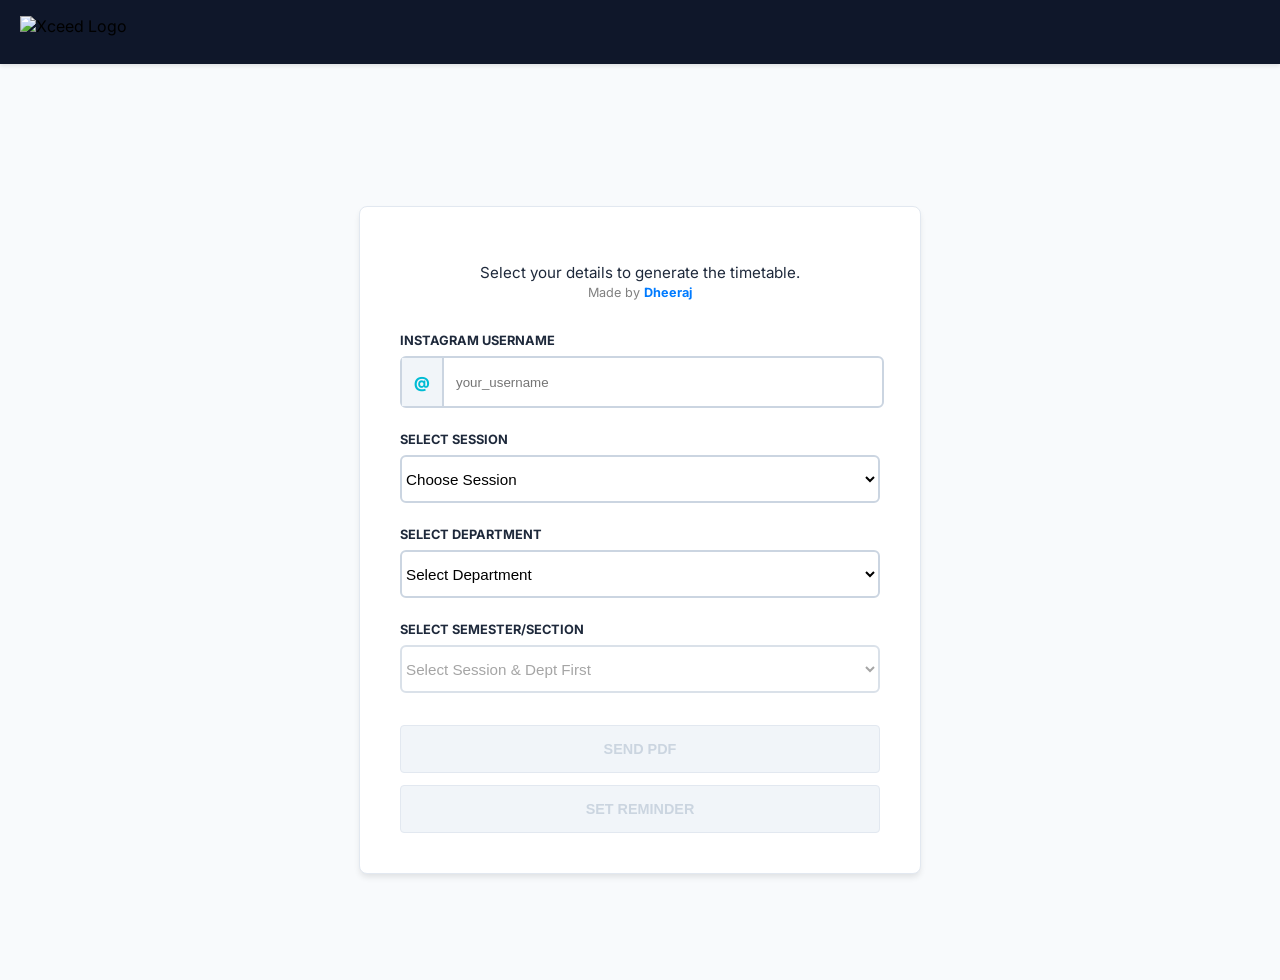
==== index.html @ 3b52e482 "initial commit" ====
<!DOCTYPE html>
<html lang="en">
<head>
    <meta charset="UTF-8">
    <meta name="viewport" content="width=device-width, initial-scale=1.0">
    <title>Timetable Automation Bot</title>
    <link href="https://fonts.googleapis.com/css2?family=Inter:wght@400;600&display=swap" rel="stylesheet">
    <link rel="stylesheet" href="style.css">
</head>
<body>
    <div class="container">
        
        <div style="text-align: center; margin-bottom: 1rem;">
        <img src="https://xceed.nitj.ac.in/clublogo.png" alt="Xceed Logo" style="max-width: 200px; height: auto;">
        </div>
            <p >
                Select your details to generate the timetable.<br>
                <small style="color: gray;">Made by <a href="https://www.instagram.com/dheeraj.__2007/" 
           target="_blank" 
           style="color: #007bff; text-decoration: none; font-weight: bold;">Dheeraj</a></small>
            </p>
        <div class="input-group">
            <label for="instagram">Instagram Username</label>
            <div class="input-wrapper">
                <span class="prefix">@</span>
                <input type="text" id="instagram" placeholder="your_username" required>
            </div>
        </div>
        
        <div class="input-group">
            <label for="session">Select Session</label>
            <select id="session" class="custom-select" required>
                <option value="" disabled selected>Choose Session</option>
                <option value="2025-2026 (Even)">2025-2026 (Even)</option>
                <option value="2025-2026 (Odd)">2025-2026 (Odd)</option>
                <option value="2024-2025 (Even)">2024-2025 (Even)</option>
                <option value="2024-2025 (Odd)">2024-2025 (Odd)</option>
                <option value="2023-2024 (Even)">2023-2024 (Even)</option>
            </select>
        </div>

        <div class="input-group">
            <label for="department">Select Department</label>
            <select id="department" class="custom-select" required>
                <option value="">Select Department</option>
                    <option value="Basic Sciences">Basic Sciences</option>
                    <option value="Biotechnology">Biotechnology</option>
                    <option value="Center for Artificial Intelligence">Center for Artificial Intelligence</option>
                    <option value="Center for Energy and Environment">Center for Energy and Environment</option>
                    <option value="Chemical Engineering">Chemical Engineering</option>
                    <option value="Chemistry">Chemistry</option>
                    <option value="Civil Engineering">Civil Engineering</option>
                    <option value="Computer Science and Engineering">Computer Science and Engineering</option>
                    <option value="Electrical Engineering">Electrical Engineering</option>
                    <option value="Electronics and Communication Engineering">Electronics and Communication Engineering</option>
                    <option value="Humanities and Management">Humanities and Management</option>
                    <option value="Industrial and Production Engineering">Industrial and Production Engineering</option>
                    <option value="Information Technology">Information Technology</option>
                    <option value="Instrumentation and Control Engineering">Instrumentation and Control Engineering</option>
                    <option value="ITEP">ITEP</option>
                    <option value="Mathematics & Computing">Mathematics & Computing</option>
                    <option value="Mechanical Engineering">Mechanical Engineering</option>
                    <option value="Physics">Physics</option>
                    <option value="Textile Technology">Textile Technology</option>
            </select>
        </div>

        <div class="input-group">
            <label for="dynamicOption">Select Semester/Section</label>
            <select id="dynamicOption" class="custom-select" disabled>
                <option value="">Select Session & Dept First</option>
            </select>
        </div>
        
        <div class="button-container">
            <button type="button" id="sendPdfBtn" class="secondary-btn" disabled>Send PDF</button>
            <button type="button" id="remindBtn" class="accent-btn" disabled>Set Reminder</button>
        </div>
        <div id="statusMessage"></div>
    </div>
    <script src="script.js"></script>
</body>
</html>
---- style.css ----
/* 1. Brand Variables */
:root {
    --xceed-navy: #0f172a;    /* Navy from official header */
    --xceed-teal: #00bcd4;    /* Teal from official buttons */
    --xceed-bg: #f8fafc;      /* Light portal background */
    --border-strong: #cbd5e1; /* Visible input borders */
    --text-dark: #1e293b;
}

/* 2. Global Setup */
body {
    background-color: var(--xceed-bg);
    margin: 0;
    padding-top: 80px; /* Space for the navy bar */
    display: flex;
    justify-content: center;
    align-items: center;
    min-height: 100vh;
    font-family: 'Inter', sans-serif;
    position: relative;
}

/* 3. Generating the Navy Header (CSS-Only) */
body::before {
    content: "";
    position: fixed;
    top: 0;
    left: 0;
    width: 100%;
    height: 64px;
    background-color: var(--xceed-navy);
    z-index: 100;
    box-shadow: 0 2px 4px rgba(0,0,0,0.1);
}

/* 4. Moving the White Logo into the Header */
/* This targets the first image inside your container */
.container img:first-of-type {
    position: fixed;
    top: 16px;
    left: 20px;
    height: 32px !important;
    width: auto !important;
    z-index: 101;
    margin: 0;
}

/* 5. The White Portal Card */
.container {
    background: #ffffff;
    padding: 2.5rem;
    border-radius: 8px;
    border: 1px solid #e2e8f0;
    box-shadow: 0 4px 6px -1px rgba(0, 0, 0, 0.1);
    width: 95%;
    max-width: 480px;
    margin-top: 20px;
}

/* Hide the duplicate title if the logo is moved */
h1 {
    display: none; 
}

p {
    text-align: center;
    color: var(--text-dark);
    font-size: 0.95rem;
    margin-bottom: 2rem;
}

/* 6. Form Styling (Official Portal Look) */
.input-group {
    margin-bottom: 1.5rem;
}

label {
    display: block;
    font-size: 0.8rem;
    font-weight: 700;
    color: var(--text-dark);
    margin-bottom: 8px;
    text-transform: uppercase;
}

/* High-Contrast Borders */
.input-wrapper, .custom-select {
    width: 100%;
    height: 48px;
    background: #ffffff;
    border: 2px solid var(--border-strong) !important;
    border-radius: 6px;
    font-size: 0.95rem;
    transition: all 0.2s;
    display: flex;
    align-items: center;
}

.input-wrapper:focus-within, .custom-select:focus {
    outline: none;
    border-color: var(--xceed-teal) !important;
    box-shadow: 0 0 0 3px rgba(0, 188, 212, 0.1);
}

.prefix {
    background: #f1f5f9;
    padding: 0 12px;
    font-weight: 800;
    color: var(--xceed-teal);
    border-right: 2px solid var(--border-strong);
    height: 100%;
    display: flex;
    align-items: center;
}

#instagram {
    border: none;
    outline: none;
    width: 100%;
    padding: 0 12px;
}

/* 7. Action Buttons */
.button-container {
    display: flex;
    flex-direction: column;
    gap: 12px;
    margin-top: 2rem;
}

button {
    height: 48px;
    border-radius: 4px;
    font-weight: 700;
    font-size: 0.9rem;
    text-transform: uppercase;
    cursor: pointer;
    transition: all 0.2s;
    border: none;
}

/* Teal "Send" Button */
.secondary-btn {
    background-color: var(--xceed-teal) !important;
    color: white !important;
}

/* Navy Outline Button */
.accent-btn {
    background-color: white !important;
    color: var(--xceed-navy) !important;
    border: 2px solid var(--xceed-navy) !important;
}

button:disabled {
    background-color: #f1f5f9 !important;
    border: 1px solid #e2e8f0 !important;
    color: #cbd5e0 !important;
    cursor: not-allowed;
    box-shadow: none !important;
}
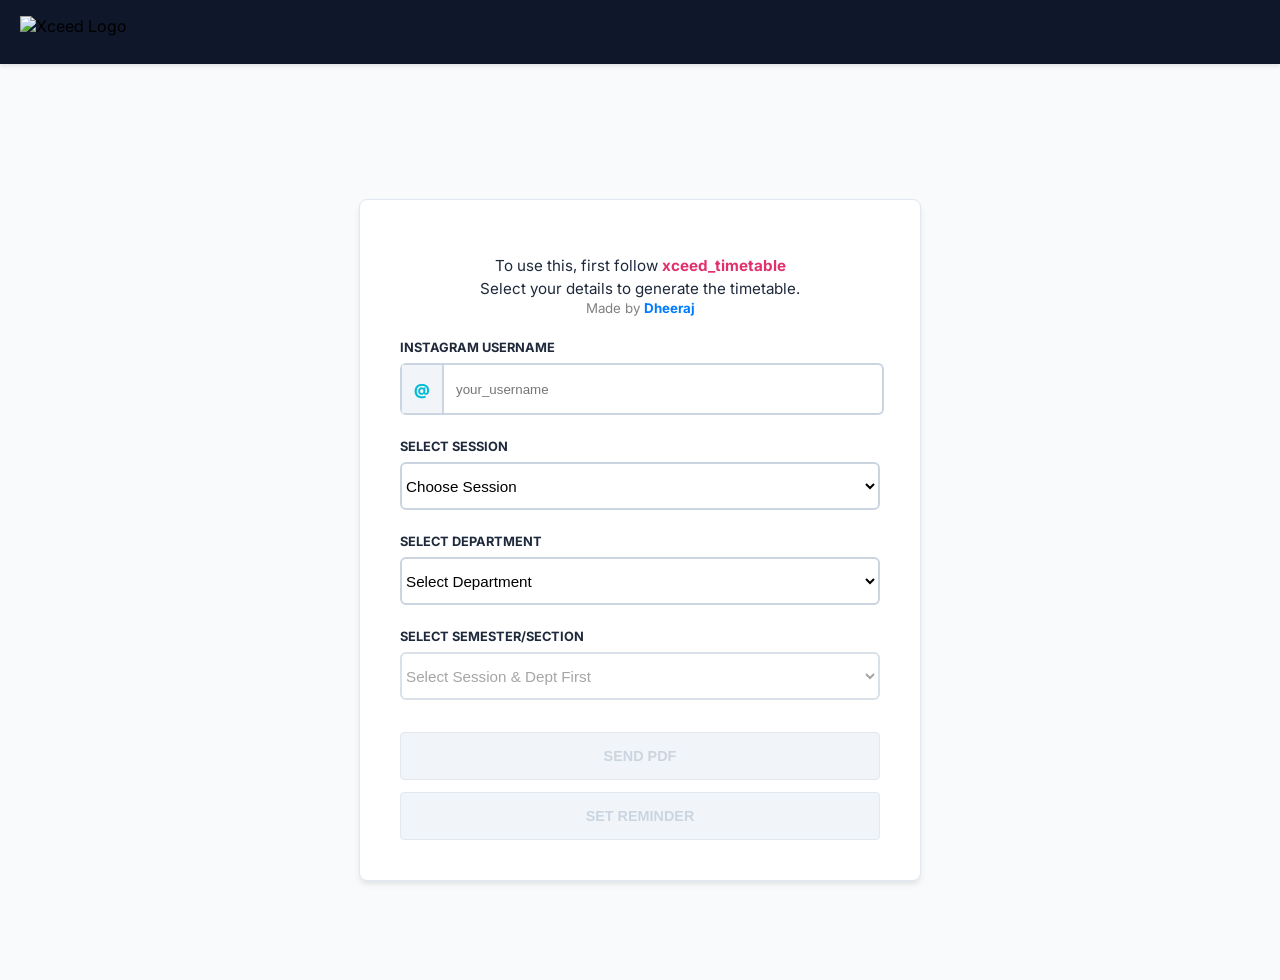
==== commit 96461118: "Update index.html" ====
--- a/index.html
+++ b/index.html
@@ -13,12 +13,20 @@
         <div style="text-align: center; margin-bottom: 1rem;">
         <img src="https://xceed.nitj.ac.in/clublogo.png" alt="Xceed Logo" style="max-width: 200px; height: auto;">
         </div>
-            <p >
-                Select your details to generate the timetable.<br>
-                <small style="color: gray;">Made by <a href="https://www.instagram.com/dheeraj.__2007/" 
-           target="_blank" 
-           style="color: #007bff; text-decoration: none; font-weight: bold;">Dheeraj</a></small>
+            <div style="text-align: center; margin-bottom: 1.5rem;">
+            <p style="margin-bottom: 0; font-size: 0.95rem;">
+            To use this, first follow 
+            <a href="https://www.instagram.com/xceed_timetable/" target="_blank" style="color: #E1306C; text-decoration: none; font-weight: bold;">xceed_timetable</a>
             </p>
+    
+            <p style="margin-top: 4px; margin-bottom: 2px; font-size: 0.95rem;">
+            Select your details to generate the timetable.
+            </p>
+    
+            <small style="color: gray; display: block;">
+                Made by <a href="https://www.instagram.com/dheeraj.__2007/" target="_blank" style="color: #007bff; text-decoration: none; font-weight: bold;">Dheeraj</a>
+            </small>
+            </div>
         <div class="input-group">
             <label for="instagram">Instagram Username</label>
             <div class="input-wrapper">
@@ -80,4 +88,4 @@
     </div>
     <script src="script.js"></script>
 </body>
-</html>+</html>
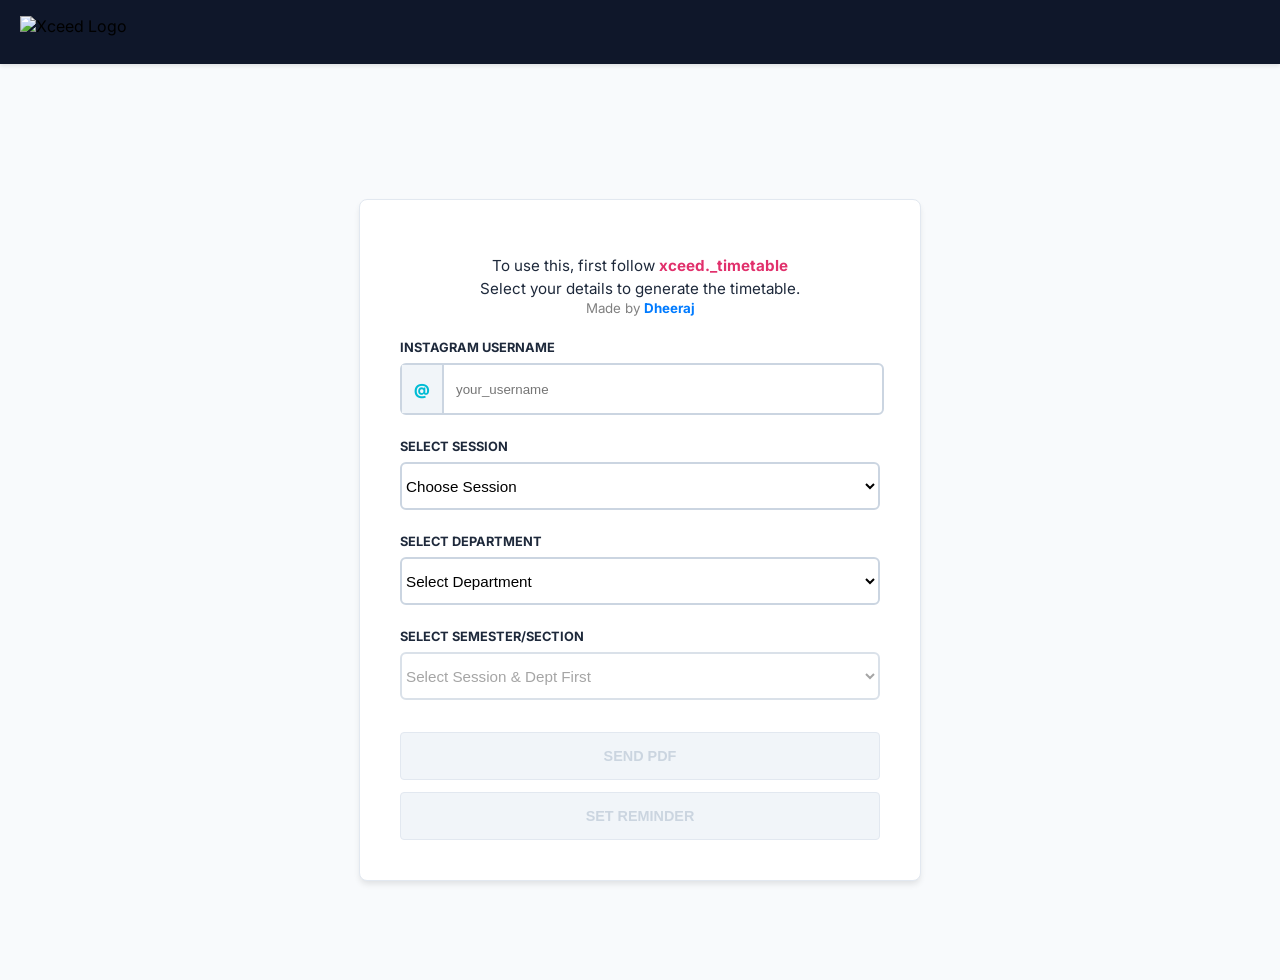
==== commit f37eeed1: "Update index.html" ====
--- a/index.html
+++ b/index.html
@@ -16,7 +16,7 @@
             <div style="text-align: center; margin-bottom: 1.5rem;">
             <p style="margin-bottom: 0; font-size: 0.95rem;">
             To use this, first follow 
-            <a href="https://www.instagram.com/xceed_timetable/" target="_blank" style="color: #E1306C; text-decoration: none; font-weight: bold;">xceed_timetable</a>
+            <a href="https://www.instagram.com/xceed_timetable/" target="_blank" style="color: #E1306C; text-decoration: none; font-weight: bold;">xceed._timetable</a>
             </p>
     
             <p style="margin-top: 4px; margin-bottom: 2px; font-size: 0.95rem;">
